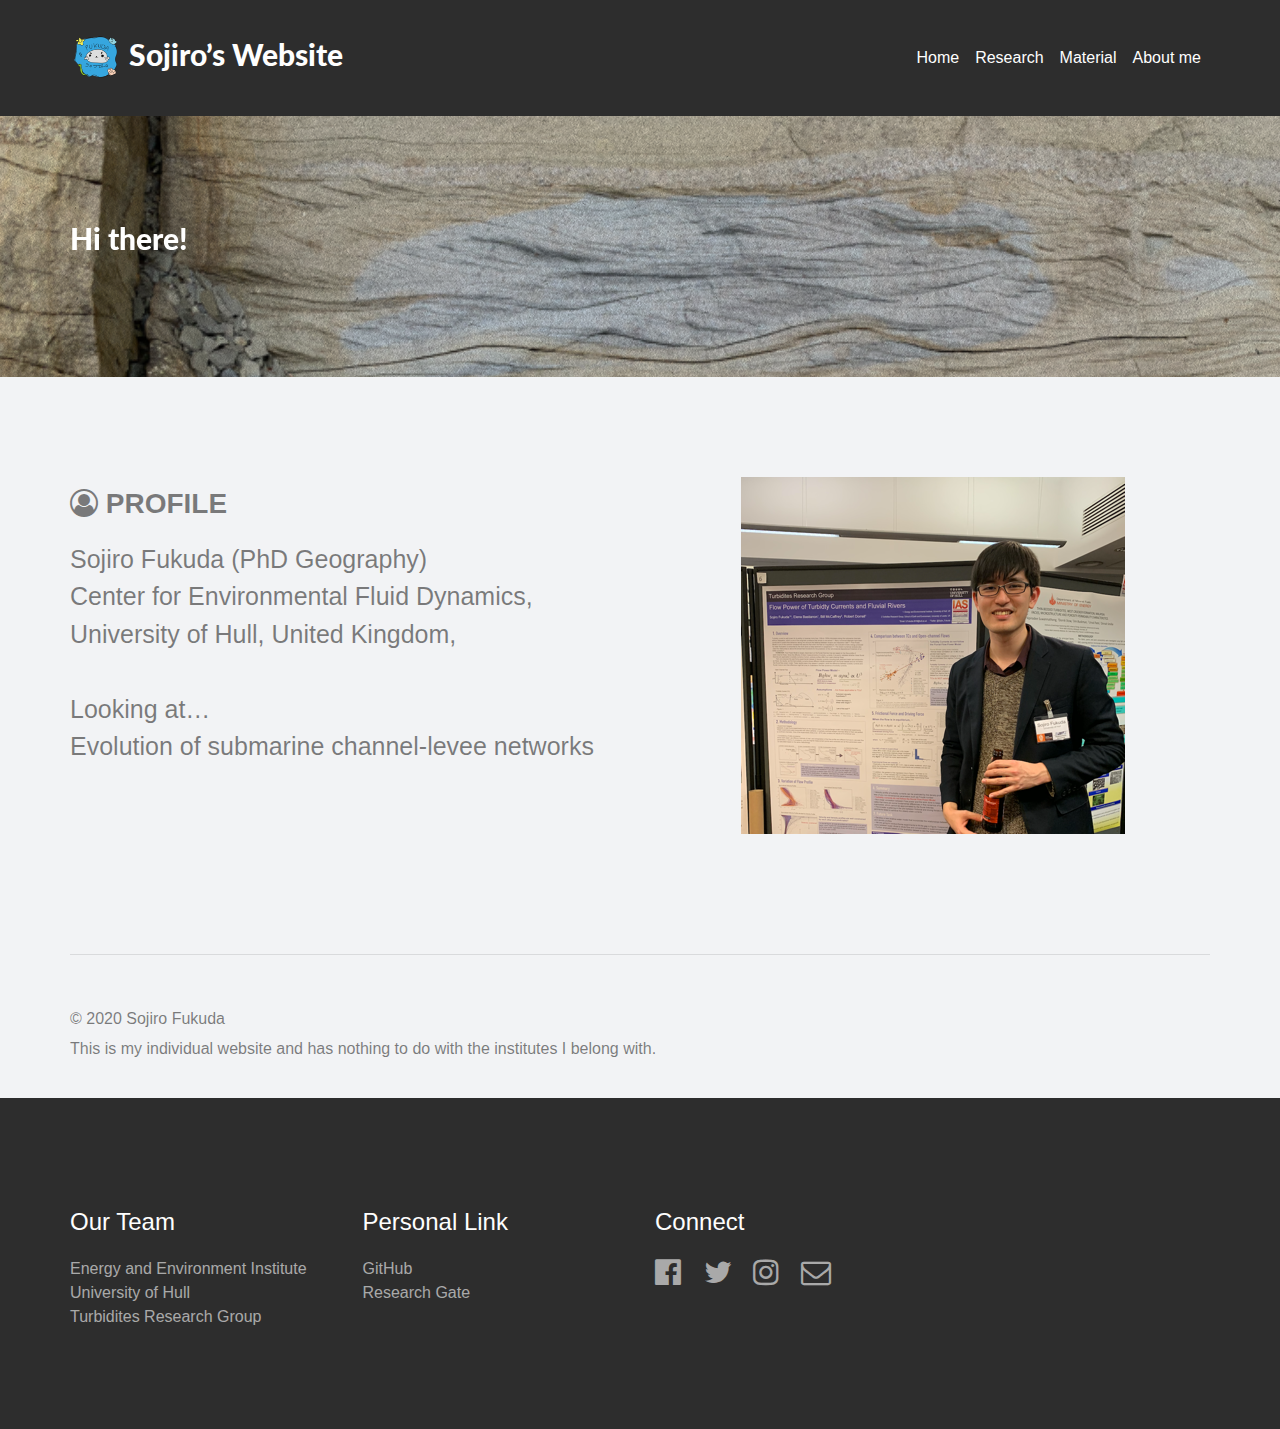
==== index.html @ 33b4f9c3 "Update index.html" ====
<!doctype html>
<html>
<head>
    <meta charset="utf-8">
    <meta name="keywords" content="">
    <meta name="description" content="">
    <meta name="viewport" content="width=device-width, initial-scale=1.0, viewport-fit=cover">
    <link rel="shortcut icon" type="image/png" href="favicon.png">
    
	<link rel="stylesheet" type="text/css" href="./css/bootstrap.min.css?3388">
	<link rel="stylesheet" type="text/css" href="style.css?2462">
	<link rel="stylesheet" type="text/css" href="./css/font-awesome.min.css">
	<link rel="stylesheet" type="text/css" href="./css/feather.min.css">
	<link rel="stylesheet" type="text/css" href="./css/ionicons.min.css">
	<link href='https://fonts.googleapis.com/css?family=Lato:100,300,400,700,900&display=swap&subset=latin,latin-ext' rel='stylesheet' type='text/css'>
    <title>Sojiro Fukuda</title>


    
<!-- Analytics -->
 
<!-- Analytics END -->
    
</head>
<body>
<!-- Main container -->
<div class="page-container">
    
<!-- bloc-0 -->
<div class="bloc bgc-medium-jungle-green d-bloc" id="bloc-0">
	<div class="container bloc-sm">
		<div class="row">
			<div class="col">
				<nav class="navbar navbar-light row navbar-expand-md" role="navigation">
					<a class="navbar-brand link-style ltc-splashed-white" href="index.html"><img src="img/amitan.png" alt="logo" class="mr-2" />Sojiro&rsquo;s Website</a>
					<button id="nav-toggle" type="button" class="ml-auto ui-navbar-toggler navbar-toggler border-0 p-0" data-toggle="collapse" data-target=".navbar-13810" aria-expanded="false" aria-label="Toggle navigation">
						<span class="navbar-toggler-icon"></span>
					</button>
					<div class="collapse navbar-collapse navbar-13810">
						<ul class="site-navigation nav navbar-nav ml-auto">
							<li class="nav-item">
								<a href="index.html" class="nav-link ltc-splashed-white">Home</a>
							</li>
							<li class="nav-item">
								<a href="research.html" class="a-btn nav-link ltc-splashed-white">Research</a>
							</li>
							<li class="nav-item">
								<a href="python.html" class="nav-link a-btn ltc-splashed-white">Material</a>
							</li>
							<li class="nav-item">
								<a href="aboutme.html" class="nav-link a-btn ltc-splashed-white">About me</a>
							</li>
						</ul>
					</div>
				</nav>
			</div>
		</div>
	</div>
</div>
<!-- bloc-0 END -->

<!-- bloc-1 -->
<div class="bloc bg-PairaCava bloc-bg-texture texture-paper l-bloc" id="bloc-1">
	<div class="container bloc-lg">
		<div class="row">
			<div class="col-12">
				<p class="p-style text-sm-center text-center text-lg-left text-md-left animSpeedFast scroll-fx-right-in-fade">
					<span>Hi there!</span>
				</p>
			</div>
		</div>
	</div>
</div>
<!-- bloc-1 END -->

<!-- bloc-2 -->
<div class="bloc bgc-anti-flash-white l-bloc" id="bloc-2">
	<div class="container bloc-lg">
		<div class="row">
			<div class="col-md-6">
				<h3 class="mg-md">
					<span class="fa fa-user-circle-o"></span><strong>&nbsp;PROFILE</strong><br>
				</h3>
				<p class="p-2-style">
					Sojiro Fukuda (PhD Geography)<br>Center for Environmental Fluid Dynamics,<br>University of Hull, United Kingdom,<br><br>Looking at…<br>Evolution of submarine channel-levee networks
				</p>
			</div>
			<div class="col-md-6">
				<img src="img/lazyload-ph.png" data-src="img/Screenshot%202020-03-14%20at%2022.02.04.png" class="img-fluid mx-auto d-block lazyload" alt="Screenshot%202020 03-14%20at%2022.02.04" />
			</div>
		</div>
	</div>
</div>
<!-- bloc-2 END -->
<!-- bloc-9 -->
<div class="bloc bgc-anti-flash-white l-bloc" id="bloc-9">
	<div class="container none">
		<div class="row">
			<div class="col">
				<div class="divider-h">
					<span class="divider"></span>
				</div>
			</div>
		</div>
	</div>
</div>
<!-- bloc-9 END -->
<!-- bloc-13 -->
<div class="bloc bgc-anti-flash-white l-bloc" id="bloc-15">
    <div class="container bloc-sm">
        <div class="row">
            <div class="col-12">
                <p class="p-12-style">
                    <small>© 2020 Sojiro Fukuda </small> <br>
                    <small> This is my individual website and has nothing to do with the institutes I belong with.</small>
                </p>
                <p class="p-12-style">
                	
                </p>
    		</div>
        </div>
    </div>
</div>
</div>
<!-- bloc-13 END -->

<!-- ScrollToTop Button -->
<a class="bloc-button btn btn-d scrollToTop" onclick="scrollToTarget('1',this)"><span class="fa fa-chevron-up"></span></a>
<!-- ScrollToTop Button END-->


<!-- bloc-3 -->
<div class="bloc bgc-medium-jungle-green d-bloc" id="bloc-3">
	<div class="container bloc-lg">
		<div class="row">
			<div class="col-md-3 col-sm-6">
				<h4 class="mg-md text-sm-left text-center tc-splashed-white">
					Our Team	
				</h4><a href="https://www.hull.ac.uk/work-with-us/research/institutes/energy-and-environment-institute" class="a-btn a-block footer-link">Energy and Environment Institute</a><a href="https://www.hull.ac.uk" class="a-btn a-block footer-link">University of Hull</a><a href="https://trg.leeds.ac.uk" class="a-btn a-block footer-link">Turbidites Research Group</a>
			</div>
			<div class="col-md-3 col-sm-6">
				<h4 class="mg-md text-sm-left text-center tc-splashed-white">
					Personal Link
				</h4><a href="https://github.com/SojiroFukuda" class="a-btn a-block footer-link">GitHub</a><a href="https://www.researchgate.net/profile/Sojiro_Fukuda" class="a-btn a-block footer-link">Research Gate</a>
			</div>
			<div class="col-md-3 col-sm-6">
				<h4 class="mg-md text-sm-left text-center tc-splashed-white">
					Connect
				</h4>
				<div class="row">
					<div class="col-6 col-sm-2 col offset-sm-0">
						<div class="text-center">
							<a href="https://www.facebook.com/jyonirou.jjj"><span class="fa fa-facebook-official icon-md"></span></a>
						</div>
					</div>
					<div class="col-6 col-sm-2">
						<div class="text-center">
							<a href="https://twitter.com/Sojiro_Fukuda"><span class="fa fa-twitter icon-md"></span></a>
						</div>
					</div>
					<div class="col-6 col-sm-2">
						<div class="text-center">
							<a href="https://www.instagram.com/chanu2128/"><span class="fa fa-instagram icon-md"></span></a>
						</div>
					</div>
					<div class="col-6 col-sm-2">
						<div class="text-center">
							<a href="mailto:S.Fukuda-2018@hull.ac.uk"><span class="fa fa-envelope-o icon-md"></span></a>
						</div>
					</div>
				</div>
			</div>
		</div>
	</div>
</div>
<!-- bloc-3 END -->

</div>
<!-- Main container END -->
    

<script src="./js/jquery-3.3.1.min.js?2684"></script>
<script src="./js/bootstrap.bundle.min.js?7948"></script>
<script src="./js/blocs.min.js?1950"></script>
<script src="./js/lazysizes.min.js" defer></script>
<script src="./js/scrollFX.js?9309"></script>
<!-- Additional JS END -->



<!-- Preloader -->
<div id="page-loading-blocs-notifaction" class="page-preloader"></div>
<!-- Preloader END -->

</body>
</html>
---- style.css ----
/*-----------------------------------------------------------------------------------
	    sojiroweb
        Built with Blocs
-----------------------------------------------------------------------------------*/
 
body{
	margin:0;
	padding:0;
    background:#FFFFFF;
    overflow-x:hidden;
    -webkit-font-smoothing: antialiased;
    -moz-osx-font-smoothing: grayscale;
}
.page-container{overflow-x:hidden;} /* Prevents unwanted scroll space when scroll FX used. */
a,button{transition: background .3s ease-in-out;outline: none!important;} /* Prevent ugly blue glow on chrome and safari */
a:hover{text-decoration: none; cursor:pointer;}


/* Preloader */

.page-preloader{position: fixed;top: 0;bottom: 0;width: 100%;z-index:100000;background:#FFFFFF url("img/pageload-spinner.gif") no-repeat center center;}

/* = Blocs
-------------------------------------------------------------- */

.bloc{
	width:100%;
	clear:both;
	background: 50% 50% no-repeat;
	padding:0 50px;
	-webkit-background-size: cover;
	-moz-background-size: cover;
	-o-background-size: cover;
	background-size: cover;
	position:relative;
	display:flex;
}
.bloc .container{
	padding-left:0;
	padding-right:0;
}


/* Sizes */

.bloc-lg{
	padding:100px 50px;
}
.bloc-md{
	padding:50px;
}
.bloc-sm{
	padding:20px 50px;
}

.bloc-carousel{
	padding-right: 200px;
	padding-left: 200px;
}

/* Background Styles */

.bg-center,.bg-l-edge,.bg-r-edge,.bg-t-edge,.bg-b-edge,.bg-tl-edge,.bg-bl-edge,.bg-tr-edge,.bg-br-edge,.bg-repeat{
	-webkit-background-size: auto!important;
	-moz-background-size: auto!important;
	-o-background-size: auto!important;
	background-size: auto!important;
}
.bg-repeat{
	background:repeat;
}


/* Background Textures */

.bloc-bg-texture::before{
	content:"";
	background-size: 2px 2px;
	position: absolute;
	top: 0;
	bottom: 0;
	left:0;
	right:0;
}
.texture-paper::before{
	background: url("img/texture-paper.png");
	background-size: 280px 280px;
}


/* Dark theme */

.d-bloc{
	color:rgba(255,255,255,.7);
}
.d-bloc button:hover{
	color:rgba(255,255,255,.9);
}
.d-bloc .icon-round,.d-bloc .icon-square,.d-bloc .icon-rounded,.d-bloc .icon-semi-rounded-a,.d-bloc .icon-semi-rounded-b{
	border-color:rgba(255,255,255,.9);
}
.d-bloc .divider-h span{
	border-color:rgba(255,255,255,.2);
}
.d-bloc .a-btn,.d-bloc .navbar a, .d-bloc a .icon-sm, .d-bloc a .icon-md, .d-bloc a .icon-lg, .d-bloc a .icon-xl, .d-bloc h1 a, .d-bloc h2 a, .d-bloc h3 a, .d-bloc h4 a, .d-bloc h5 a, .d-bloc h6 a, .d-bloc p a{
	color:rgba(255,255,255,.6);
}
.d-bloc .a-btn:hover,.d-bloc .navbar a:hover,.d-bloc a:hover .icon-sm, .d-bloc a:hover .icon-md, .d-bloc a:hover .icon-lg, .d-bloc a:hover .icon-xl, .d-bloc h1 a:hover, .d-bloc h2 a:hover, .d-bloc h3 a:hover, .d-bloc h4 a:hover, .d-bloc h5 a:hover, .d-bloc h6 a:hover, .d-bloc p a:hover{
	color:rgba(255,255,255,1);
}
.d-bloc .navbar-toggle .icon-bar{
	background:rgba(255,255,255,1);
}
.d-bloc .btn-wire,.d-bloc .btn-wire:hover{
	color:rgba(255,255,255,1);
	border-color:rgba(255,255,255,1);
}
.d-bloc .card{
	color:rgba(0,0,0,.5);
}
.d-bloc .card button:hover{
	color:rgba(0,0,0,.7);
}
.d-bloc .card icon{
	border-color:rgba(0,0,0,.7);
}
.d-bloc .card .divider-h span{
	border-color:rgba(0,0,0,.1);
}
.d-bloc .card .a-btn{
	color:rgba(0,0,0,.6);
}
.d-bloc .card .a-btn:hover{
	color:rgba(0,0,0,1);
}
.d-bloc .card .btn-wire, .d-bloc .card .btn-wire:hover{
	color:rgba(0,0,0,.7);
	border-color:rgba(0,0,0,.3);
}


/* Light theme */

.d-bloc .card,.l-bloc{
	color:rgba(0,0,0,.5);
}
.d-bloc .card button:hover,.l-bloc button:hover{
	color:rgba(0,0,0,.7);
}
.l-bloc .icon-round,.l-bloc .icon-square,.l-bloc .icon-rounded,.l-bloc .icon-semi-rounded-a,.l-bloc .icon-semi-rounded-b{
	border-color:rgba(0,0,0,.7);
}
.d-bloc .card .divider-h span,.l-bloc .divider-h span{
	border-color:rgba(0,0,0,.1);
}
.d-bloc .card .a-btn,.l-bloc .a-btn,.l-bloc .navbar a,.l-bloc a .icon-sm, .l-bloc a .icon-md, .l-bloc a .icon-lg, .l-bloc a .icon-xl, .l-bloc h1 a, .l-bloc h2 a, .l-bloc h3 a, .l-bloc h4 a, .l-bloc h5 a, .l-bloc h6 a, .l-bloc p a{
	color:rgba(0,0,0,.6);
}
.d-bloc .card .a-btn:hover,.l-bloc .a-btn:hover,.l-bloc .navbar a:hover, .l-bloc a:hover .icon-sm, .l-bloc a:hover .icon-md, .l-bloc a:hover .icon-lg, .l-bloc a:hover .icon-xl, .l-bloc h1 a:hover, .l-bloc h2 a:hover, .l-bloc h3 a:hover, .l-bloc h4 a:hover, .l-bloc h5 a:hover, .l-bloc h6 a:hover, .l-bloc p a:hover{
	color:rgba(0,0,0,1);
}
.l-bloc .navbar-toggle .icon-bar{
	color:rgba(0,0,0,.6);
}
.d-bloc .card .btn-wire,.d-bloc .card .btn-wire:hover,.l-bloc .btn-wire,.l-bloc .btn-wire:hover{
	color:rgba(0,0,0,.7);
	border-color:rgba(0,0,0,.3);
}


/* = NavBar
-------------------------------------------------------------- */

.hero .hero-nav{
	padding-left:inherit;
	padding-right:inherit;
}
/* Handle Multi Level Navigation */.navbar-light .navbar-nav .nav-link {
	color: rgb(64, 64, 64);
}
.btco-menu li > a {
	padding: 10px 15px;
	color: #000;
}
.btco-menu .active a:focus,.btco-menu li a:focus ,.navbar > .show > a:focus{
	background: transparent;
	outline: 0;
}
.dropdown-menu .show > .dropdown-toggle::after{
	transform: rotate(-90deg);
}

/* = Bric adjustment margins
-------------------------------------------------------------- */

.mg-clear{
	margin:0;
}
.mg-md{
	margin-top:10px;
	margin-bottom:20px;
}

/* = Buttons
-------------------------------------------------------------- */

.btn-d,.btn-d:hover,.btn-d:focus{
	color:#FFF;
	background:rgba(0,0,0,.3);
}

/* Prevent ugly blue glow on chrome and safari */
button{
	outline: none!important;
}

.a-block{
	width:100%;
	text-align:left;
	display: inline-block;
}
.text-center .a-block{
	text-align:center;
}



/* = Icons
-------------------------------------------------------------- */
.icon-md{
	font-size:30px!important;
}




.card-sq, .card-sq .card-header, .card-sq .card-footer{
	border-radius:0;
}
.card-rd{
	border-radius:30px;
}
.card-rd .card-header{
	border-radius:29px 29px 0 0;
}
.card-rd .card-footer{
	border-radius:0 0 29px 29px;
}

/* = Dividers
-------------------------------------------------------------- */
.divider-h{
	padding:20px 0;
	width:100%;
	display:inline-block;
}
.divider-h span{
	display: block;
	border-top:1px solid transparent;
}
.divider-half{
	width: 50%;
	margin: 0 auto;
}
.dropdown-menu .divider-h,.dropdown-menu .divider-half{
	padding:0;
}




/* ScrollToTop button */

.scrollToTop{
	width:40px;
	height:40px;
	position:fixed;
	bottom:20px;
	right:20px;
	opacity: 0;
	z-index: 500;
	transition: all .3s ease-in-out;
}
.scrollToTop span{
	margin-top: 6px;
}
.showScrollTop{
	font-size: 14px;
	opacity: 1;
}

/* = Custom Styling
-------------------------------------------------------------- */

h1,h2,h3,h4,h5,h6,p,label,.btn,a{
	font-family:"Helvetica";
}
.container{
	max-width:1140px;
}
.link-style{
	font-family:Lato;
	font-weight:900;
	line-height:30px;
	font-size:30px;
}
.navi-style{
	color:#FEFFFE!important;
	font-family:"Lato";
	font-weight:bold;
	text-decoration:underline!important;
	border-right-width:20px;
}
.h1-style{
	font-size:36px;
}
.h4-style{
	font-weight: bold;
}
.p-style{
	font-family:Lato;
	font-weight:900;
	font-size:30px;
	color:#FFFFFF!important;
}
.navbar-brand img{
	width:50px;
	height:50px;
}
.h3-profile-style{
	font-family:Lato;
	font-weight:900;
	width:50.09%;
}
.p-bloc-3-style{
	font-size:25px;
	font-family:Roboto;
	font-weight:400;
}
.h3-style{
	font-family:Lato;
	font-weight:900;
	font-size:35px;
}
.p-bloc-8-style{
	font-size:25px;
}
.p-bloc-4-style{
	font-size:25px;
}
.link-bloc-6-style{
	text-decoration:underline;
}
.p-bloc-6-style{
	font-size:25px;
}
.p-bloc-7-style{
	font-size:25px;
}
.p-bloc-9-style{
	font-size:25px;
}
.p-bloc-10-style{
	font-size:25px;
}
.p-bloc-11-style{
	font-size:25px;
}
.p-2-style{
	font-size:25px;
}
.p-12-style{
	font-size:20px;
}
.p-equation{
	font-size:25px;
}
.markdown:active{
}
.img-style{
	width:456px;
}
.carousel-margin-right{
	width:99.74%;
}
.image{
	height:450px;
	max-width:640px;
}
.li-style{
	font-size: 20px;
}

/* = Colour
-------------------------------------------------------------- */

/* Background colour styles */

.bgc-medium-jungle-green{
	background-color:#2D2D2D;
}
.bgc-anti-flash-white{
	background-color:#F2F3F5;
}

/* Text colour styles */

.tc-splashed-white{
	color:#FEFEFE!important;
}

/* Link colour styles */

.ltc-splashed-white{
	color:#FEFEFE!important;
}
.ltc-splashed-white:hover{
	color:#cbcbcb!important;
}
.ltc-charcoal{
	color:#2E3758!important;
}
.ltc-charcoal:hover{
	color:#252c46!important;
}

/* Bloc image backgrounds */

.bg-PairaCava{
	background-image:url("img/PairaCava.png");
}
.bg-PairaCava{
	background-image:url("img/PairaCava.png");
}
.bg-PairaCava{
	background-image:url("img/PairaCava.png");
}
.bg-squared-d-bg{
	background-image:url("img/squared-d-bg.png");
}



/* = Mobile adjustments 
-------------------------------------------------------------- */
@media (max-width: 1024px)
{
    .bloc{
        padding-left: 20px; 
        padding-right: 20px;  
    }
    .bloc.full-width-bloc, .bloc-tile-2.full-width-bloc .container, .bloc-tile-3.full-width-bloc .container, .bloc-tile-4.full-width-bloc .container{
        padding-left: 0; 
        padding-right: 0;  
    }
}
@media (max-width: 991px)
{
    .container{width:100%;}
    .page-container, #hero-bloc{overflow-x: hidden;position: relative;} /* Prevent unwanted side scroll on mobile */
    .bloc{padding-left: constant(safe-area-inset-left);padding-right: constant(safe-area-inset-right);} /* iPhone X Notch Support*/
    .bloc-group, .bloc-group .bloc{display:block;width:100%;}
}
@media (max-width: 767px)
{
    .page-container{
        overflow-x: hidden;
        position:relative;
    }
    .bloc-tile-2 .container, .bloc-tile-3 .container, .bloc-tile-4 .container{
        padding-left:0;padding-right:0;
    }
    .a-block{
        padding:0 10px;
    }
    .btn-dwn{
       display:none; 
    }
    .voffset{
        margin-top:5px;
    }
    .voffset-md{
        margin-top:20px;
    }
    .voffset-lg{
        margin-top:30px;
    }
    form{
        padding:5px;
    }
    .close-lightbox{
        display:inline-block;
    }
    .blocsapp-device-iphone5{
	   background-size: 216px 425px;
	   padding-top:60px;
	   width:216px;
	   height:425px;
    }
    .blocsapp-device-iphone5 img{
	   width: 180px;
	   height: 320px;
    }
}
@media (max-width: 575px){
	.footer-link{
		text-align:center;
	}
	
}
---- css/feather.min.css ----
@font-face{font-family:"feather";src:url(../fonts/feather-webfont.eot);src:url(../fonts/feather-webfont.eot?#iefix) format("embedded-opentype"),url(../fonts/feather-webfont.woff) format("woff"),url(../fonts/feather-webfont.ttf) format("truetype"),url(../fonts/feather-webfont.svg#feather) format("svg");font-weight:400;font-style:normal}.feather-icon{display:inline-block;font-family:"feather";font-style:normal;font-weight:400;font-variant:normal;text-transform:none;speak:none;line-height:1;-webkit-font-smoothing:antialiased;-moz-osx-font-smoothing:grayscale}.icon-eye:before{content:"\e000"}.icon-paper-clip:before{content:"\e001"}.icon-mail:before{content:"\e002";content:\e002}.icon-toggle:before{content:"\e003"}.icon-layout:before{content:"\e004"}.icon-link:before{content:"\e005"}.icon-bell:before{content:"\e006"}.icon-lock:before{content:"\e007"}.icon-unlock:before{content:"\e008"}.icon-ribbon:before{content:"\e009"}.icon-image:before{content:"\e010"}.icon-signal:before{content:"\e011"}.icon-target:before{content:"\e012"}.icon-clipboard:before{content:"\e013"}.icon-clock:before{content:"\e014";content:\e014}.icon-watch:before{content:"\e015"}.icon-air-play:before{content:"\e016"}.icon-camera:before{content:"\e017"}.icon-video:before{content:"\e018"}.icon-disc:before{content:"\e019"}.icon-printer:before{content:"\e020"}.icon-monitor:before{content:"\e021"}.icon-server:before{content:"\e022"}.icon-cog:before{content:"\e023"}.icon-heart:before{content:"\e024"}.icon-paragraph:before{content:"\e025"}.icon-align-justify:before{content:"\e026"}.icon-align-left:before{content:"\e027"}.icon-align-center:before{content:"\e028"}.icon-align-right:before{content:"\e029"}.icon-book:before{content:"\e030"}.icon-layers:before{content:"\e031"}.icon-stack:before{content:"\e032"}.icon-stack-2:before{content:"\e033"}.icon-paper:before{content:"\e034"}.icon-paper-stack:before{content:"\e035"}.icon-search:before{content:"\e036"}.icon-zoom-in:before{content:"\e037"}.icon-zoom-out:before{content:"\e038"}.icon-reply:before{content:"\e039"}.icon-circle-plus:before{content:"\e040"}.icon-circle-minus:before{content:"\e041"}.icon-circle-check:before{content:"\e042"}.icon-circle-cross:before{content:"\e043"}.icon-square-plus:before{content:"\e044"}.icon-square-minus:before{content:"\e045"}.icon-square-check:before{content:"\e046"}.icon-square-cross:before{content:"\e047"}.icon-microphone:before{content:"\e048"}.icon-record:before{content:"\e049"}.icon-skip-back:before{content:"\e050"}.icon-rewind:before{content:"\e051"}.icon-play:before{content:"\e052"}.icon-pause:before{content:"\e053"}.icon-stop:before{content:"\e054"}.icon-fast-forward:before{content:"\e055"}.icon-skip-forward:before{content:"\e056"}.icon-shuffle:before{content:"\e057"}.icon-repeat:before{content:"\e058"}.icon-folder:before{content:"\e059"}.icon-umbrella:before{content:"\e060"}.icon-moon:before{content:"\e061"}.icon-thermometer:before{content:"\e062"}.icon-drop:before{content:"\e063"}.icon-sun:before{content:"\e064"}.icon-cloud:before{content:"\e065"}.icon-cloud-upload:before{content:"\e066"}.icon-cloud-download:before{content:"\e067"}.icon-upload:before{content:"\e068"}.icon-download:before{content:"\e069"}.icon-location:before{content:"\e070"}.icon-location-2:before{content:"\e071"}.icon-map:before{content:"\e072"}.icon-battery:before{content:"\e073"}.icon-head:before{content:"\e074"}.icon-briefcase:before{content:"\e075"}.icon-speech-bubble:before{content:"\e076"}.icon-anchor:before{content:"\e077"}.icon-globe:before{content:"\e078"}.icon-box:before{content:"\e079"}.icon-reload:before{content:"\e080"}.icon-share:before{content:"\e081"}.icon-marquee:before{content:"\e082"}.icon-marquee-plus:before{content:"\e083"}.icon-marquee-minus:before{content:"\e084"}.icon-tag:before{content:"\e085"}.icon-power:before{content:"\e086"}.icon-command:before{content:"\e087"}.icon-alt:before{content:"\e088"}.icon-esc:before{content:"\e089"}.icon-bar-graph:before{content:"\e090"}.icon-bar-graph-2:before{content:"\e091"}.icon-pie-graph:before{content:"\e092"}.icon-star:before{content:"\e093"}.icon-arrow-left:before{content:"\e094"}.icon-arrow-right:before{content:"\e095"}.icon-arrow-up:before{content:"\e096"}.icon-arrow-down:before{content:"\e097"}.icon-volume:before{content:"\e098"}.icon-mute:before{content:"\e099"}.icon-content-right:before{content:"\e100"}.icon-content-left:before{content:"\e101"}.icon-grid:before{content:"\e102"}.icon-grid-2:before{content:"\e103"}.icon-columns:before{content:"\e104"}.icon-loader:before{content:"\e105"}.icon-bag:before{content:"\e106"}.icon-ban:before{content:"\e107"}.icon-flag:before{content:"\e108"}.icon-trash:before{content:"\e109"}.icon-expand:before{content:"\e110"}.icon-contract:before{content:"\e111"}.icon-maximize:before{content:"\e112"}.icon-minimize:before{content:"\e113"}.icon-plus:before{content:"\e114"}.icon-minus:before{content:"\e115"}.icon-check:before{content:"\e116"}.icon-cross:before{content:"\e117"}.icon-move:before{content:"\e118"}.icon-delete:before{content:"\e119"}.icon-menu:before{content:"\e120"}.icon-archive:before{content:"\e121"}.icon-inbox:before{content:"\e122"}.icon-outbox:before{content:"\e123"}.icon-file:before{content:"\e124"}.icon-file-add:before{content:"\e125"}.icon-file-subtract:before{content:"\e126"}.icon-help:before{content:"\e127"}.icon-open:before{content:"\e128"}.icon-ellipsis:before{content:"\e129"}
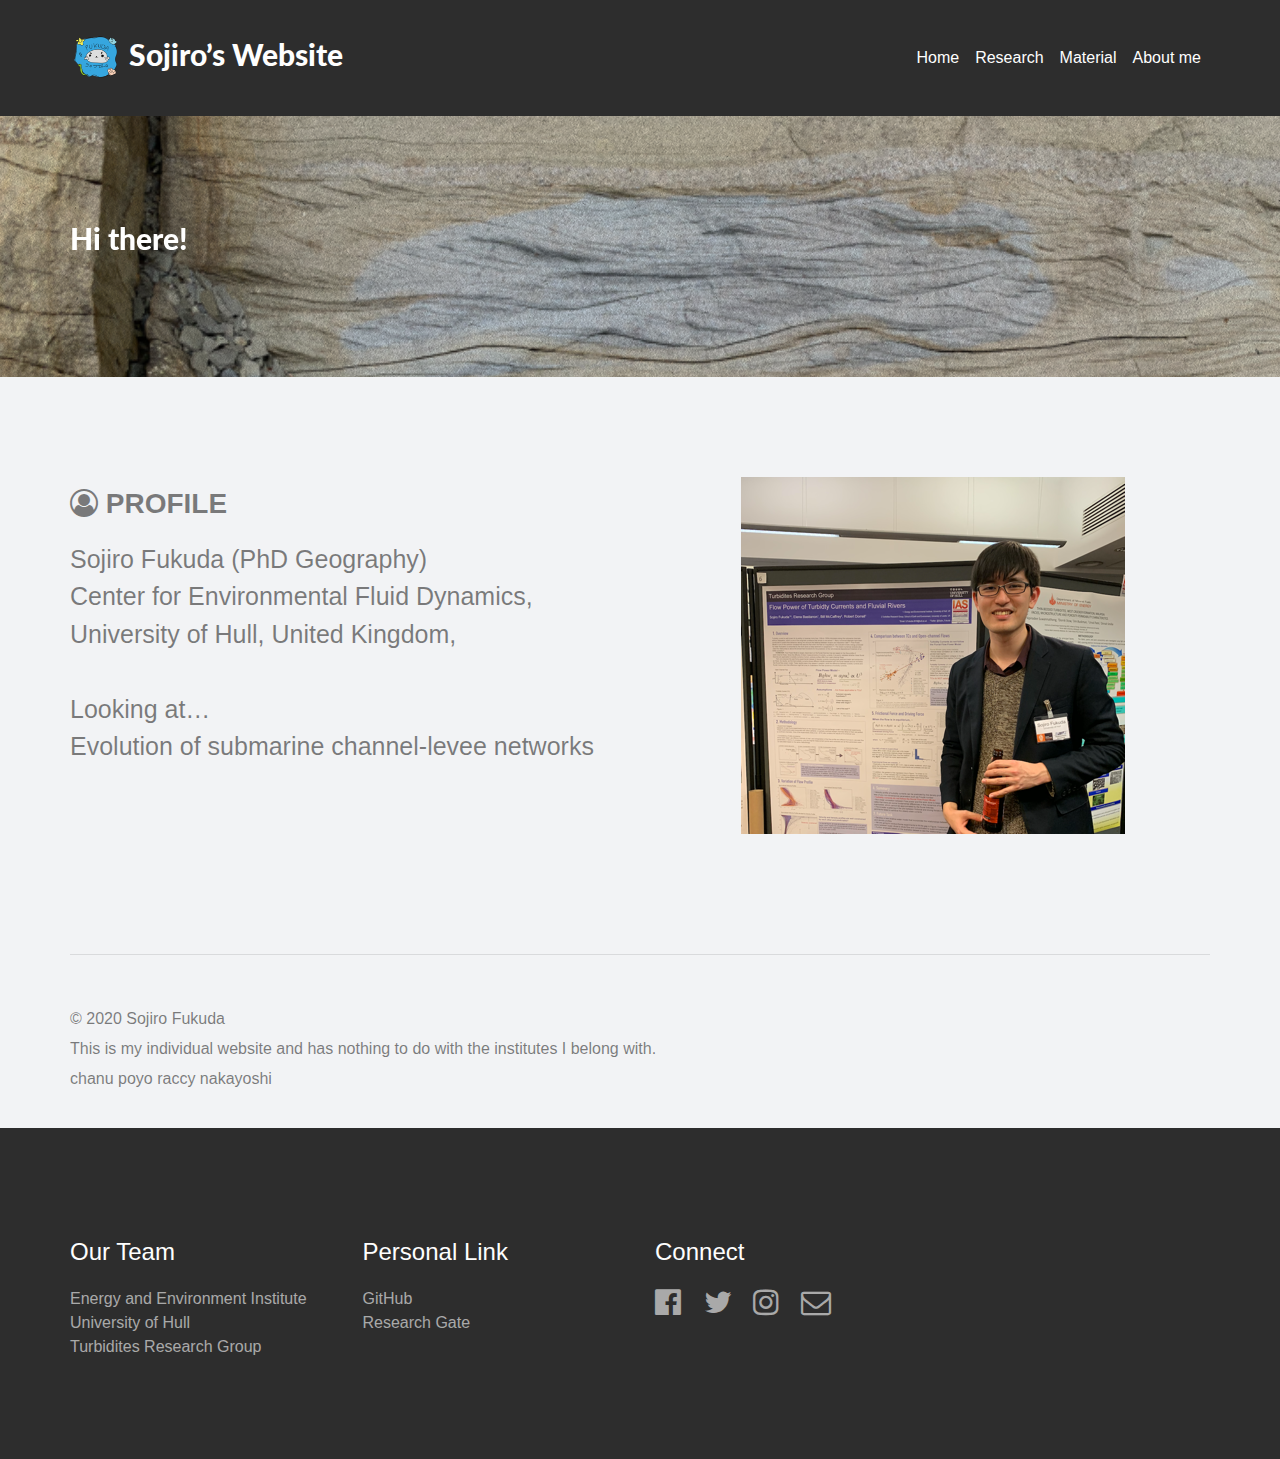
==== commit cc70e0d0: "[Squash merge]" ====
--- a/index.html
+++ b/index.html
@@ -7,15 +7,26 @@
     <meta name="viewport" content="width=device-width, initial-scale=1.0, viewport-fit=cover">
     <link rel="shortcut icon" type="image/png" href="favicon.png">
     
-	<link rel="stylesheet" type="text/css" href="./css/bootstrap.min.css?3388">
-	<link rel="stylesheet" type="text/css" href="style.css?2462">
-	<link rel="stylesheet" type="text/css" href="./css/font-awesome.min.css">
-	<link rel="stylesheet" type="text/css" href="./css/feather.min.css">
-	<link rel="stylesheet" type="text/css" href="./css/ionicons.min.css">
-	<link href='https://fonts.googleapis.com/css?family=Lato:100,300,400,700,900&display=swap&subset=latin,latin-ext' rel='stylesheet' type='text/css'>
+    <link rel="stylesheet" type="text/css" href="./css/bootstrap.min.css?3388">
+    <link rel="stylesheet" type="text/css" href="style.css?2462">
+    <link rel="stylesheet" type="text/css" href="./css/font-awesome.min.css">
+    <link rel="stylesheet" type="text/css" href="./css/feather.min.css">
+    <link rel="stylesheet" type="text/css" href="./css/ionicons.min.css">
+    <link href='https://fonts.googleapis.com/css?family=Lato:100,300,400,700,900&display=swap&subset=latin,latin-ext' rel='stylesheet' type='text/css'>
     <title>Sojiro Fukuda</title>
-
-
+    <script src="https://cdn.mathjax.org/mathjax/latest/MathJax.js?config=TeX-AMS-MML_HTMLorMML" type="text/javascript"></script>
+    <script type="text/x-mathjax-config">
+      MathJax.Hub.Config({
+        TeX: { equationNumbers: { autoNumber: "AMS" }},
+        tex2jax: {
+          inlineMath: [ ['$','$'], ["\\(","\\)"] ],
+          processEscapes: true
+        },
+        "HTML-CSS": { matchFontHeight: false },
+        displayAlign: "left",
+        displayIndent: "2em"
+      });
+    </script>
     
 <!-- Analytics -->
  
@@ -28,81 +39,81 @@
     
 <!-- bloc-0 -->
 <div class="bloc bgc-medium-jungle-green d-bloc" id="bloc-0">
-	<div class="container bloc-sm">
-		<div class="row">
-			<div class="col">
-				<nav class="navbar navbar-light row navbar-expand-md" role="navigation">
-					<a class="navbar-brand link-style ltc-splashed-white" href="index.html"><img src="img/amitan.png" alt="logo" class="mr-2" />Sojiro&rsquo;s Website</a>
-					<button id="nav-toggle" type="button" class="ml-auto ui-navbar-toggler navbar-toggler border-0 p-0" data-toggle="collapse" data-target=".navbar-13810" aria-expanded="false" aria-label="Toggle navigation">
-						<span class="navbar-toggler-icon"></span>
-					</button>
-					<div class="collapse navbar-collapse navbar-13810">
-						<ul class="site-navigation nav navbar-nav ml-auto">
-							<li class="nav-item">
-								<a href="index.html" class="nav-link ltc-splashed-white">Home</a>
-							</li>
-							<li class="nav-item">
-								<a href="research.html" class="a-btn nav-link ltc-splashed-white">Research</a>
-							</li>
-							<li class="nav-item">
-								<a href="python.html" class="nav-link a-btn ltc-splashed-white">Material</a>
-							</li>
-							<li class="nav-item">
-								<a href="aboutme.html" class="nav-link a-btn ltc-splashed-white">About me</a>
-							</li>
-						</ul>
-					</div>
-				</nav>
-			</div>
-		</div>
-	</div>
+    <div class="container bloc-sm">
+        <div class="row">
+            <div class="col">
+                <nav class="navbar navbar-light row navbar-expand-md" role="navigation">
+                    <a class="navbar-brand link-style ltc-splashed-white" href="index.html"><img src="img/amitan.png" alt="logo" class="mr-2" />Sojiro&rsquo;s Website</a>
+                    <button id="nav-toggle" type="button" class="ml-auto ui-navbar-toggler navbar-toggler border-0 p-0" data-toggle="collapse" data-target=".navbar-13810" aria-expanded="false" aria-label="Toggle navigation">
+                        <span class="navbar-toggler-icon"></span>
+                    </button>
+                    <div class="collapse navbar-collapse navbar-13810">
+                        <ul class="site-navigation nav navbar-nav ml-auto">
+                            <li class="nav-item">
+                                <a href="index.html" class="nav-link ltc-splashed-white">Home</a>
+                            </li>
+                            <li class="nav-item">
+                                <a href="research.html" class="a-btn nav-link ltc-splashed-white">Research</a>
+                            </li>
+                            <li class="nav-item">
+                                <a href="python.html" class="nav-link a-btn ltc-splashed-white">Material</a>
+                            </li>
+                            <li class="nav-item">
+                                <a href="aboutme.html" class="nav-link a-btn ltc-splashed-white">About me</a>
+                            </li>
+                        </ul>
+                    </div>
+                </nav>
+            </div>
+        </div>
+    </div>
 </div>
 <!-- bloc-0 END -->
 
 <!-- bloc-1 -->
 <div class="bloc bg-PairaCava bloc-bg-texture texture-paper l-bloc" id="bloc-1">
-	<div class="container bloc-lg">
-		<div class="row">
-			<div class="col-12">
-				<p class="p-style text-sm-center text-center text-lg-left text-md-left animSpeedFast scroll-fx-right-in-fade">
-					<span>Hi there!</span>
-				</p>
-			</div>
-		</div>
-	</div>
+    <div class="container bloc-lg">
+        <div class="row">
+            <div class="col-12">
+                <p class="p-style text-sm-center text-center text-lg-left text-md-left animSpeedFast scroll-fx-right-in-fade">
+                    <span>Hi there!</span>
+                </p>
+            </div>
+        </div>
+    </div>
 </div>
 <!-- bloc-1 END -->
 
 <!-- bloc-2 -->
 <div class="bloc bgc-anti-flash-white l-bloc" id="bloc-2">
-	<div class="container bloc-lg">
-		<div class="row">
-			<div class="col-md-6">
-				<h3 class="mg-md">
-					<span class="fa fa-user-circle-o"></span><strong>&nbsp;PROFILE</strong><br>
-				</h3>
-				<p class="p-2-style">
-					Sojiro Fukuda (PhD Geography)<br>Center for Environmental Fluid Dynamics,<br>University of Hull, United Kingdom,<br><br>Looking at…<br>Evolution of submarine channel-levee networks
-				</p>
-			</div>
-			<div class="col-md-6">
-				<img src="img/lazyload-ph.png" data-src="img/Screenshot%202020-03-14%20at%2022.02.04.png" class="img-fluid mx-auto d-block lazyload" alt="Screenshot%202020 03-14%20at%2022.02.04" />
-			</div>
-		</div>
-	</div>
+    <div class="container bloc-lg">
+        <div class="row">
+            <div class="col-md-6">
+                <h3 class="mg-md">
+                    <span class="fa fa-user-circle-o"></span><strong>&nbsp;PROFILE</strong><br>
+                </h3>
+                <p class="p-2-style">
+                    Sojiro Fukuda (PhD Geography)<br>Center for Environmental Fluid Dynamics,<br>University of Hull, United Kingdom,<br><br>Looking at…<br>Evolution of submarine channel-levee networks
+                </p>
+            </div>
+            <div class="col-md-6">
+                <img src="img/lazyload-ph.png" data-src="img/Screenshot%202020-03-14%20at%2022.02.04.png" class="img-fluid mx-auto d-block lazyload" alt="Screenshot%202020 03-14%20at%2022.02.04" />
+            </div>
+        </div>
+    </div>
 </div>
 <!-- bloc-2 END -->
 <!-- bloc-9 -->
 <div class="bloc bgc-anti-flash-white l-bloc" id="bloc-9">
-	<div class="container none">
-		<div class="row">
-			<div class="col">
-				<div class="divider-h">
-					<span class="divider"></span>
-				</div>
-			</div>
-		</div>
-	</div>
+    <div class="container none">
+        <div class="row">
+            <div class="col">
+                <div class="divider-h">
+                    <span class="divider"></span>
+                </div>
+            </div>
+        </div>
+    </div>
 </div>
 <!-- bloc-9 END -->
 <!-- bloc-13 -->
@@ -112,12 +123,13 @@
             <div class="col-12">
                 <p class="p-12-style">
                     <small>© 2020 Sojiro Fukuda </small> <br>
-                    <small> This is my individual website and has nothing to do with the institutes I belong with.</small>
+                    <small> This is my individual website and has nothing to do with the institutes I belong with.</small> <br>
+                    <small> chanu poyo raccy nakayoshi</small>
                 </p>
                 <p class="p-12-style">
-                	
-                </p>
-    		</div>
+                    
+                </p>
+            </div>
         </div>
     </div>
 </div>
@@ -131,47 +143,47 @@
 
 <!-- bloc-3 -->
 <div class="bloc bgc-medium-jungle-green d-bloc" id="bloc-3">
-	<div class="container bloc-lg">
-		<div class="row">
-			<div class="col-md-3 col-sm-6">
-				<h4 class="mg-md text-sm-left text-center tc-splashed-white">
-					Our Team	
-				</h4><a href="https://www.hull.ac.uk/work-with-us/research/institutes/energy-and-environment-institute" class="a-btn a-block footer-link">Energy and Environment Institute</a><a href="https://www.hull.ac.uk" class="a-btn a-block footer-link">University of Hull</a><a href="https://trg.leeds.ac.uk" class="a-btn a-block footer-link">Turbidites Research Group</a>
-			</div>
-			<div class="col-md-3 col-sm-6">
-				<h4 class="mg-md text-sm-left text-center tc-splashed-white">
-					Personal Link
-				</h4><a href="https://github.com/SojiroFukuda" class="a-btn a-block footer-link">GitHub</a><a href="https://www.researchgate.net/profile/Sojiro_Fukuda" class="a-btn a-block footer-link">Research Gate</a>
-			</div>
-			<div class="col-md-3 col-sm-6">
-				<h4 class="mg-md text-sm-left text-center tc-splashed-white">
-					Connect
-				</h4>
-				<div class="row">
-					<div class="col-6 col-sm-2 col offset-sm-0">
-						<div class="text-center">
-							<a href="https://www.facebook.com/jyonirou.jjj"><span class="fa fa-facebook-official icon-md"></span></a>
-						</div>
-					</div>
-					<div class="col-6 col-sm-2">
-						<div class="text-center">
-							<a href="https://twitter.com/Sojiro_Fukuda"><span class="fa fa-twitter icon-md"></span></a>
-						</div>
-					</div>
-					<div class="col-6 col-sm-2">
-						<div class="text-center">
-							<a href="https://www.instagram.com/chanu2128/"><span class="fa fa-instagram icon-md"></span></a>
-						</div>
-					</div>
-					<div class="col-6 col-sm-2">
-						<div class="text-center">
-							<a href="mailto:S.Fukuda-2018@hull.ac.uk"><span class="fa fa-envelope-o icon-md"></span></a>
-						</div>
-					</div>
-				</div>
-			</div>
-		</div>
-	</div>
+    <div class="container bloc-lg">
+        <div class="row">
+            <div class="col-md-3 col-sm-6">
+                <h4 class="mg-md text-sm-left text-center tc-splashed-white">
+                    Our Team    
+                </h4><a href="https://www.hull.ac.uk/work-with-us/research/institutes/energy-and-environment-institute" class="a-btn a-block footer-link">Energy and Environment Institute</a><a href="https://www.hull.ac.uk" class="a-btn a-block footer-link">University of Hull</a><a href="https://trg.leeds.ac.uk" class="a-btn a-block footer-link">Turbidites Research Group</a>
+            </div>
+            <div class="col-md-3 col-sm-6">
+                <h4 class="mg-md text-sm-left text-center tc-splashed-white">
+                    Personal Link
+                </h4><a href="https://github.com/SojiroFukuda" class="a-btn a-block footer-link">GitHub</a><a href="https://www.researchgate.net/profile/Sojiro_Fukuda" class="a-btn a-block footer-link">Research Gate</a>
+            </div>
+            <div class="col-md-3 col-sm-6">
+                <h4 class="mg-md text-sm-left text-center tc-splashed-white">
+                    Connect
+                </h4>
+                <div class="row">
+                    <div class="col-6 col-sm-2 col offset-sm-0">
+                        <div class="text-center">
+                            <a href="https://www.facebook.com/jyonirou.jjj"><span class="fa fa-facebook-official icon-md"></span></a>
+                        </div>
+                    </div>
+                    <div class="col-6 col-sm-2">
+                        <div class="text-center">
+                            <a href="https://twitter.com/Sojiro_Fukuda"><span class="fa fa-twitter icon-md"></span></a>
+                        </div>
+                    </div>
+                    <div class="col-6 col-sm-2">
+                        <div class="text-center">
+                            <a href="https://www.instagram.com/chanu2128/"><span class="fa fa-instagram icon-md"></span></a>
+                        </div>
+                    </div>
+                    <div class="col-6 col-sm-2">
+                        <div class="text-center">
+                            <a href="mailto:S.Fukuda-2018@hull.ac.uk"><span class="fa fa-envelope-o icon-md"></span></a>
+                        </div>
+                    </div>
+                </div>
+            </div>
+        </div>
+    </div>
 </div>
 <!-- bloc-3 END -->
 
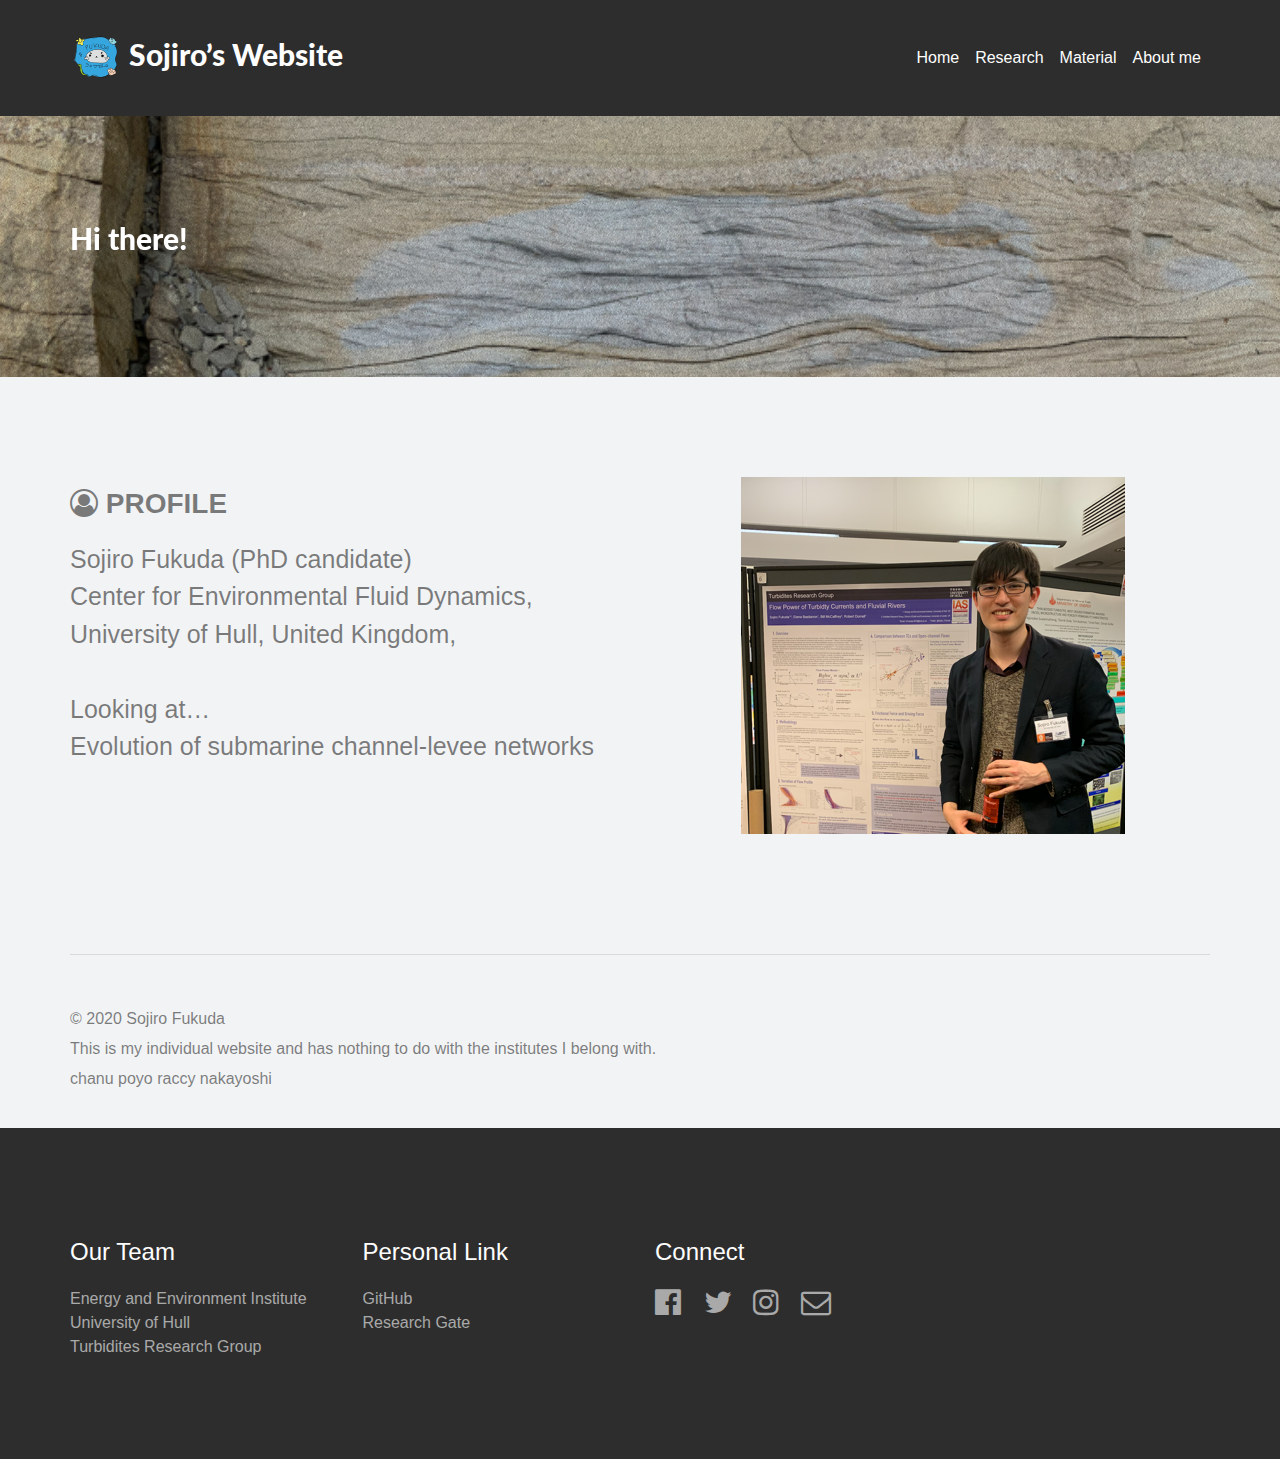
==== commit 978c737e: "Update index.html" ====
--- a/index.html
+++ b/index.html
@@ -1,12 +1,22 @@
 <!doctype html>
 <html>
 <head>
+<!-- Analytics Test-->
+<!-- Global site tag (gtag.js) - Google Analytics -->
+<script async src="https://www.googletagmanager.com/gtag/js?id=UA-163347557-1"></script>
+<script>
+  window.dataLayer = window.dataLayer || [];
+  function gtag(){dataLayer.push(arguments);}
+  gtag('js', new Date());
+
+  gtag('config', 'UA-163347557-1');
+</script>
+<!-- Analytics END -->
     <meta charset="utf-8">
     <meta name="keywords" content="">
     <meta name="description" content="">
     <meta name="viewport" content="width=device-width, initial-scale=1.0, viewport-fit=cover">
     <link rel="shortcut icon" type="image/png" href="favicon.png">
-    
     <link rel="stylesheet" type="text/css" href="./css/bootstrap.min.css?3388">
     <link rel="stylesheet" type="text/css" href="style.css?2462">
     <link rel="stylesheet" type="text/css" href="./css/font-awesome.min.css">
@@ -28,10 +38,6 @@
       });
     </script>
     
-<!-- Analytics -->
- 
-<!-- Analytics END -->
-    
 </head>
 <body>
 <!-- Main container -->
@@ -93,7 +99,7 @@
                     <span class="fa fa-user-circle-o"></span><strong>&nbsp;PROFILE</strong><br>
                 </h3>
                 <p class="p-2-style">
-                    Sojiro Fukuda (PhD Geography)<br>Center for Environmental Fluid Dynamics,<br>University of Hull, United Kingdom,<br><br>Looking at…<br>Evolution of submarine channel-levee networks
+                    Sojiro Fukuda (PhD candidate)<br>Center for Environmental Fluid Dynamics,<br>University of Hull, United Kingdom,<br><br>Looking at…<br>Evolution of submarine channel-levee networks
                 </p>
             </div>
             <div class="col-md-6">
